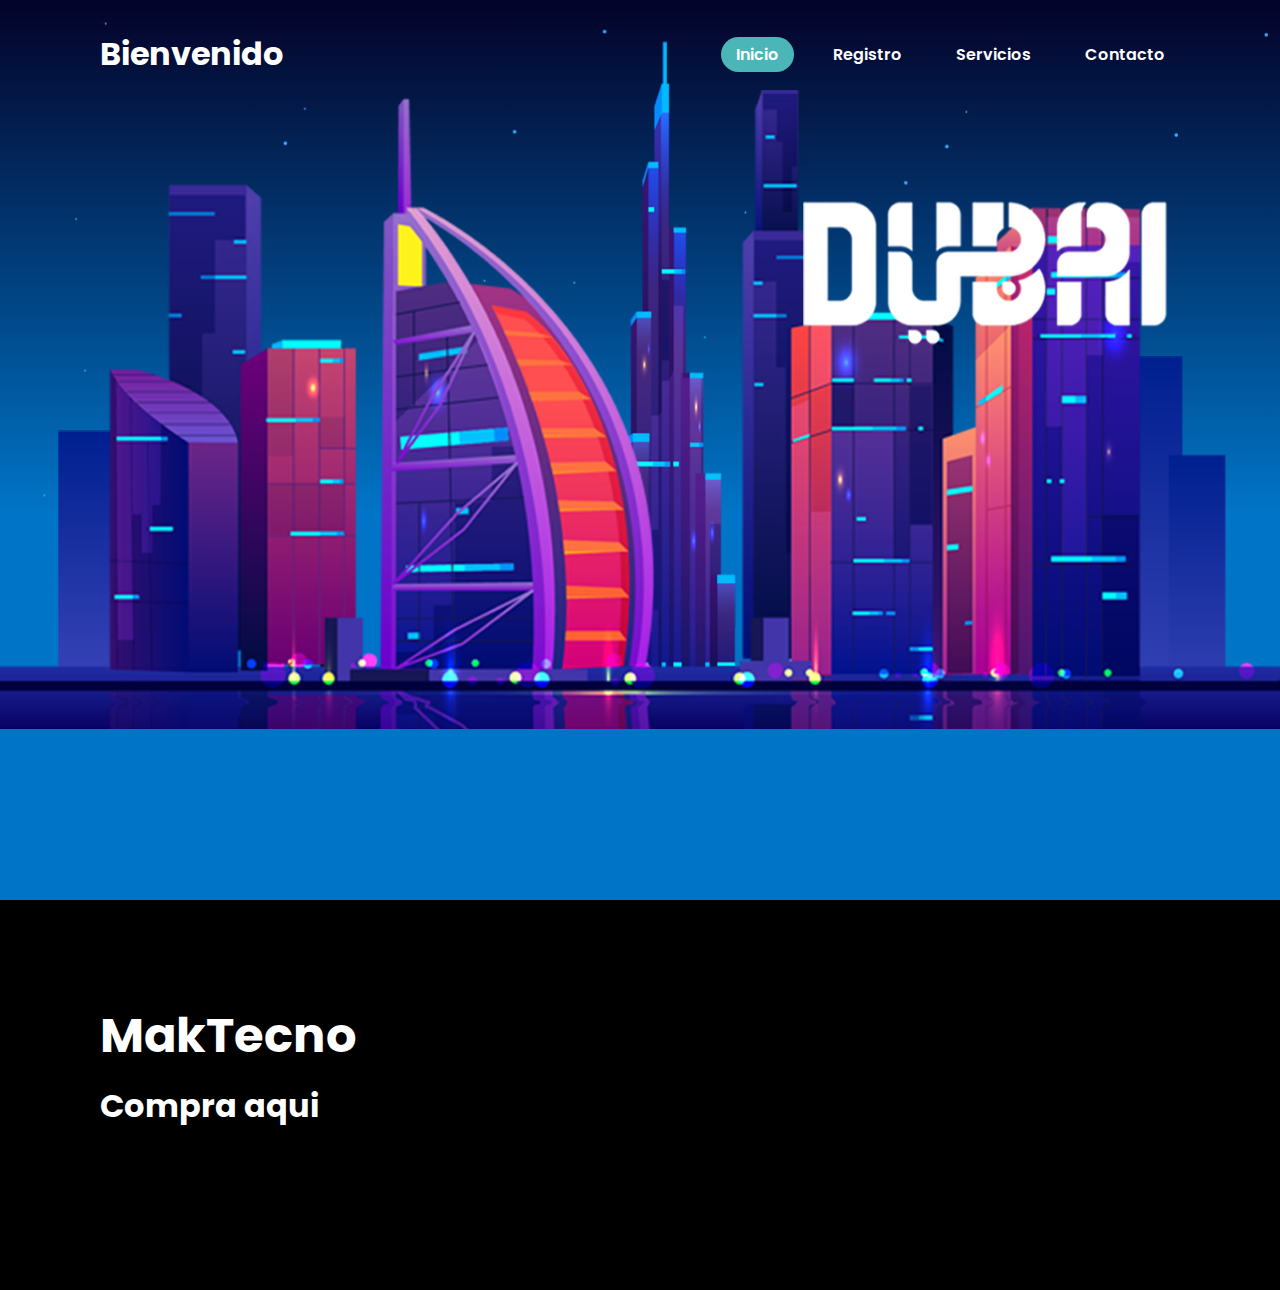
==== home.html @ 9958cef7 "se re organiza" ====
<!DOCTYPE html>
<html lang="en">
<head>
    <meta charset="UTF-8">
    <meta http-equiv="X-UA-Compatible" content="IE=edge">
    <meta name="viewport" content="width=device-width, initial-scale=1.0">
    <link rel="stylesheet" href="css/home.css">
    <title>MakTecno</title>
</head>
<body>
    <header>
        <h2 class="logo">Bienvenido</h2>
            <nav class="navbar">
                <a href="#" class="active">Inicio</a>
                <a href="index.html">Registro</a>
                <a href="#">Servicios</a>
                <a href="#">Contacto</a>
            </nav>
    </header>

    <section class="parallax">
        <img src="css/image/stars.png" alt="stars">
        <img src="css/image/burjkhalifa.png" alt="burjkhalifa">
        <img src="css/image/building.png" alt="building">
        <img src="css/image/dubaitext.png" alt="dubaitext">
    </section>
    <section class="sec">
        <h2>MakTecno</h2>
        <h2>Compra aqui</h2>
        <p>
            Lorem, ipsum dolor sit amet consectetur adipisicing elit. Ut est ipsam modi rem, ducimus expedita maxime quis libero totam iusto possimus, quibusdam reprehenderit id asperiores debitis magnam consequatur! Earum, voluptates.
        </p>
    </section>
    <script src="home.js"></script>
</body>
</html>
---- css/home.css ----
@import url('https://fonts.googleapis.com/css2?family=Poppins:wght@300;400;500;600;700;800;900&display=swap');

*{
    margin: 0;
    padding: 0;
    box-sizing: border-box;
    font-family: 'Poppins', sans-serif;
}

body{
    background: linear-gradient(#040228 0%, #0075c7 40%);
    min-height: 100vh;
    overflow: hidden;
}

header{
    position: absolute;
    top: 0;
    left: 0;
    width: 100%;
    padding: 30px 100px;
    display: flex;
    justify-content: space-between;
    align-items: center;
    z-index: 100;
}

.logo{
    color: rgb(255, 255, 255);
    font-size: 2em;
    cursor: default;
}

.navbar a{
    color: rgb(255, 255, 255);
    text-decoration: none;
    margin-left: 20px;
    font-weight: 600;
    padding: 6px 15px;
    border-radius: 20px;
}

.navbar a:hover,
.navbar a.active{
    background: #4bb6b7;
}


.parallax{
    position: relative;
    display: flex;
    justify-content: center;
    align-items: center;
    height: 100vh;
}

.parallax img{
    position: absolute;
    top: 0;
    left: 0;
    width: 100%;
    pointer-events: none;
}

.sec{
    position: relative;
    padding: 100px;
    background: black;
}

.sec h2{
    font-size: 3em;
    color: #fff;
    margin-bottom: 10px;
}

.sec h2:nth-child(2){
    font-size: 2em;
    
}
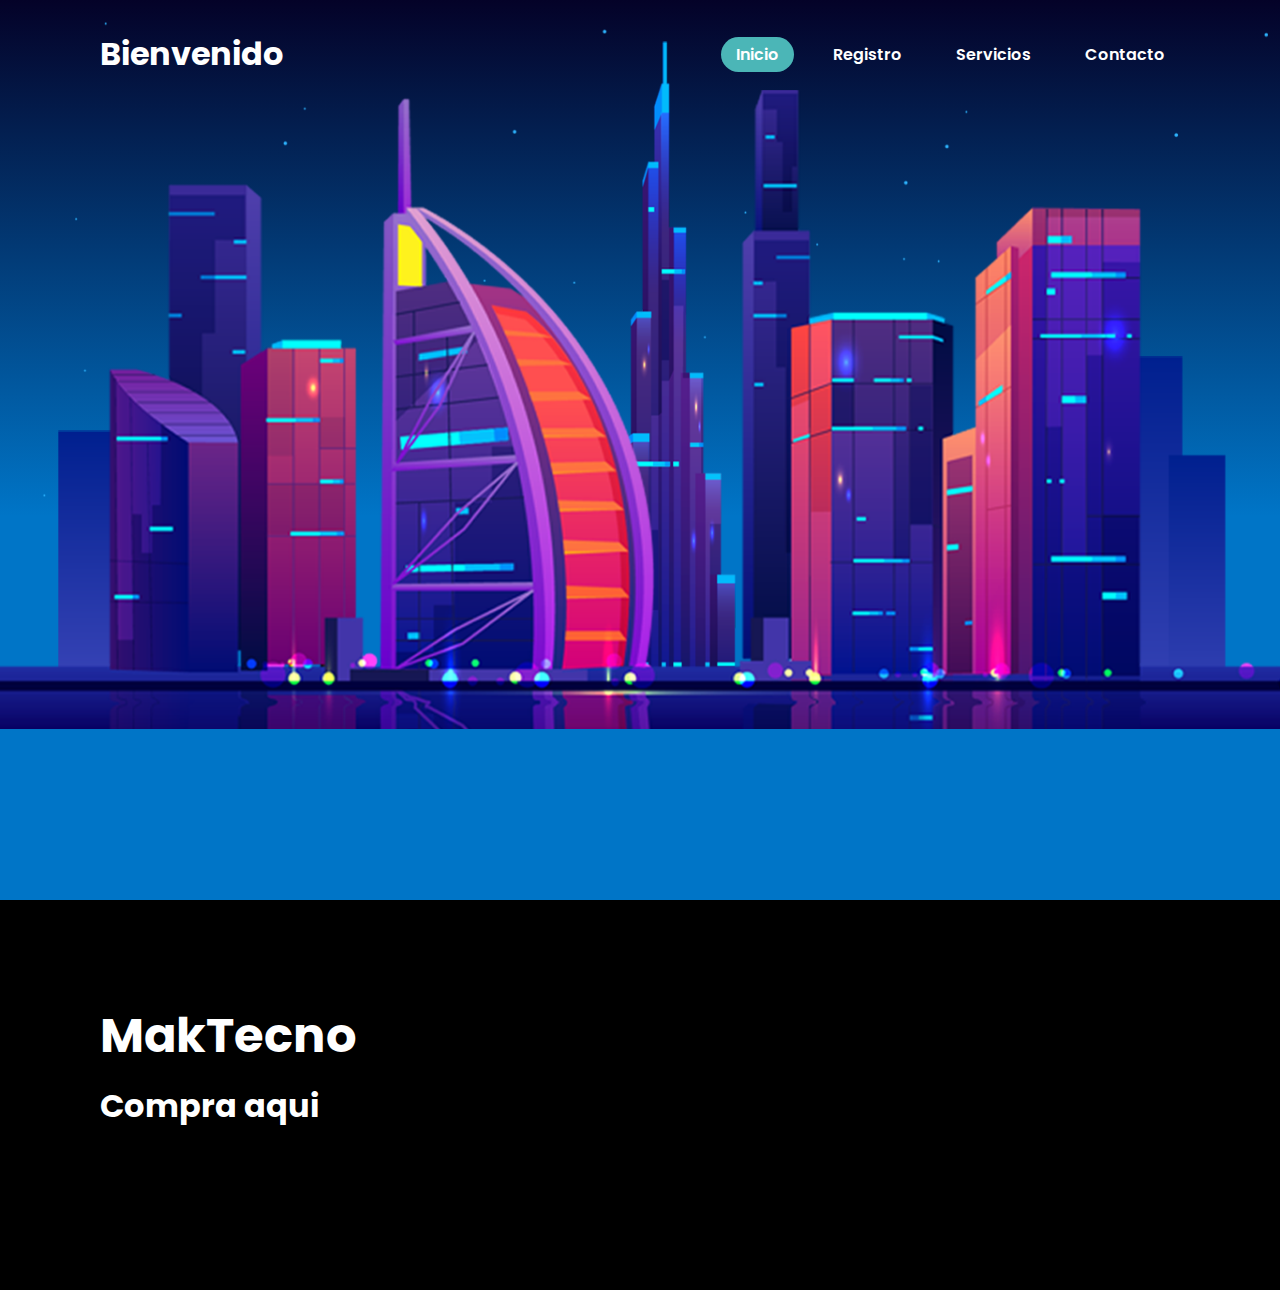
==== commit e442254f: "Se quita imagen" ====
--- a/home.html
+++ b/home.html
@@ -22,7 +22,6 @@
         <img src="css/image/stars.png" alt="stars">
         <img src="css/image/burjkhalifa.png" alt="burjkhalifa">
         <img src="css/image/building.png" alt="building">
-        <img src="css/image/dubaitext.png" alt="dubaitext">
     </section>
     <section class="sec">
         <h2>MakTecno</h2>
